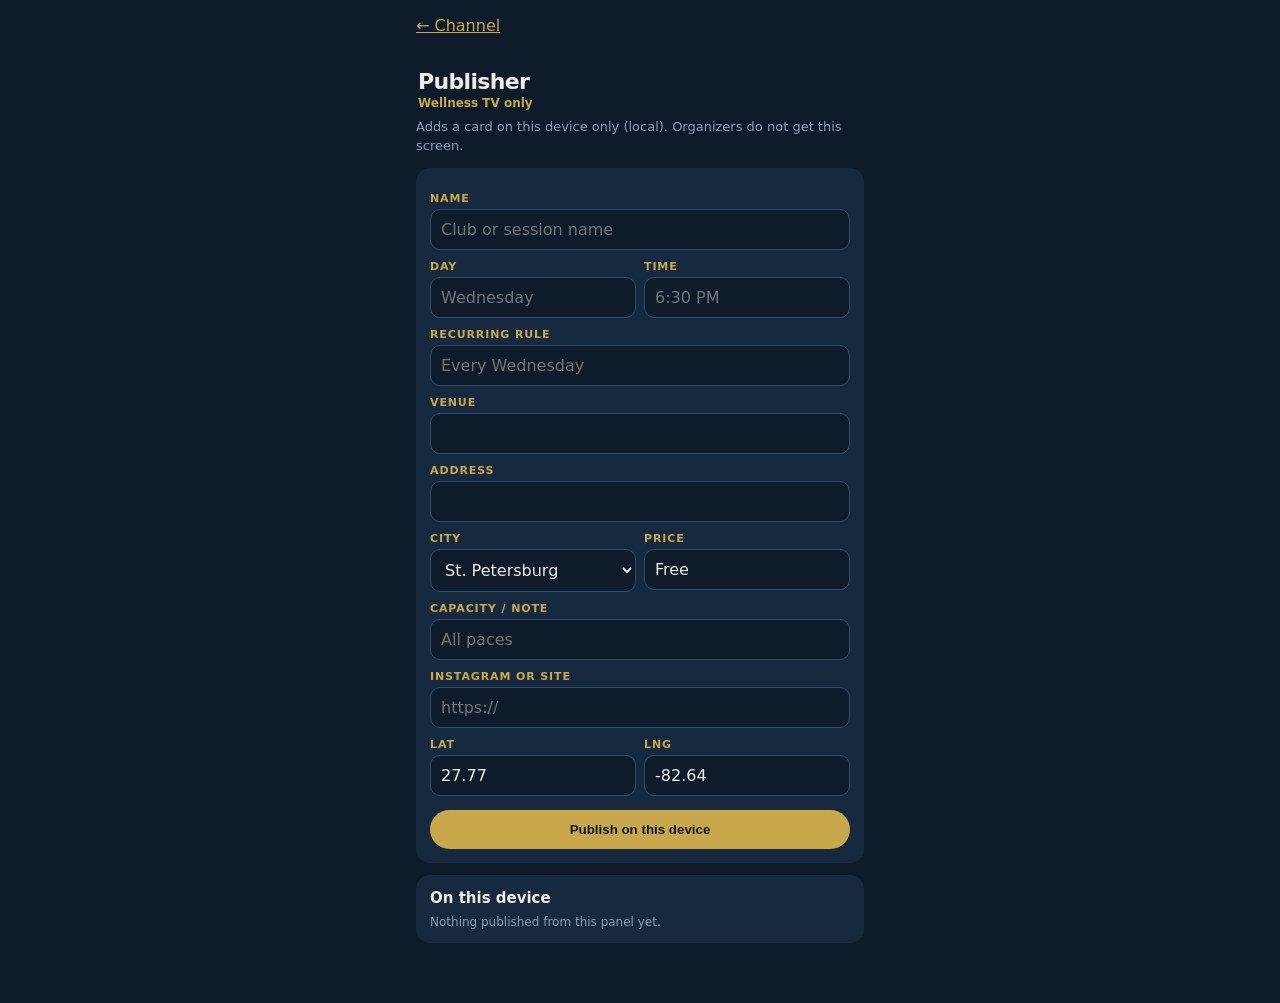
==== admin.html @ cfe175db "Add Wellness TV V1 home (HTML PWA)" ====
<!DOCTYPE html>
<html lang="en">
<head>
  <meta charset="utf-8" />
  <meta name="viewport" content="width=device-width, initial-scale=1" />
  <title>Wellness TV · Publisher</title>
  <link rel="stylesheet" href="./styles.css" />
  <style>
    .box { margin: 12px 16px; background: var(--card); border-radius: 14px; padding: 14px; }
    label { display: block; font-size: 11px; color: var(--gold); letter-spacing: .08em; margin: 10px 0 4px; font-weight: 700; }
    input, select { width: 100%; background: #0d1b2a; color: var(--cream); border: 1px solid var(--line); border-radius: 10px; padding: 10px; font: inherit; }
    button.publish { margin-top: 14px; width: 100%; background: var(--gold); color: #0d1b2a; border: 0; border-radius: 999px; padding: 12px; font-weight: 800; cursor: pointer; }
    .row { display: grid; grid-template-columns: 1fr 1fr; gap: 8px; }
    .item { font-size: 13px; padding: 8px 0; border-bottom: 1px solid var(--line); display: flex; justify-content: space-between; gap: 8px; }
    .del { background: none; border: 0; color: #e85d4c; cursor: pointer; }
    a.back { color: var(--gold); margin: 16px; display: inline-block; }
    .note { color: var(--muted); font-size: 13px; line-height: 1.45; margin: 0 16px 8px; }
  </style>
</head>
<body>
  <a class="back" href="./index.html">← Channel</a>
  <header class="top">
    <div class="brand">Publisher</div>
    <div class="sub">Wellness TV only</div>
  </header>
  <p class="note">Adds a card on this device only (local). Organizers do not get this screen.</p>
  <form class="box" id="form">
    <label>NAME</label><input name="name" required placeholder="Club or session name" />
    <div class="row">
      <div><label>DAY</label><input name="day" required placeholder="Wednesday" /></div>
      <div><label>TIME</label><input name="time" required placeholder="6:30 PM" /></div>
    </div>
    <label>RECURRING RULE</label><input name="rule" placeholder="Every Wednesday" />
    <label>VENUE</label><input name="venue" required />
    <label>ADDRESS</label><input name="address" required />
    <div class="row">
      <div><label>CITY</label><select name="city"><option>St. Petersburg</option><option>Tampa</option></select></div>
      <div><label>PRICE</label><input name="price" value="Free" /></div>
    </div>
    <label>CAPACITY / NOTE</label><input name="capacity" placeholder="All paces" />
    <label>INSTAGRAM OR SITE</label><input name="instagram" placeholder="https://" />
    <div class="row">
      <div><label>LAT</label><input name="lat" value="27.77" /></div>
      <div><label>LNG</label><input name="lng" value="-82.64" /></div>
    </div>
    <button class="publish" type="submit">Publish on this device</button>
  </form>
  <div class="box">
    <h2 style="font-size:15px;margin-bottom:8px;">On this device</h2>
    <div id="list"></div>
  </div>
  <script src="./admin.js"></script>
</body>
</html>
---- styles.css ----
:root {
  --bg: #0d1b2a;
  --bg-2: #112236;
  --card: #16293f;
  --gold: #c9a84c;
  --teal: #4ec9b0;
  --cream: #f0ede6;
  --muted: #8aa0b5;
  --line: #2d4f6b;
  --danger: #e85d4c;
}
* { box-sizing: border-box; margin: 0; padding: 0; }
html, body {
  background: var(--bg);
  color: var(--cream);
  font-family: Inter, ui-sans-serif, system-ui, -apple-system, Segoe UI, sans-serif;
  min-height: 100%;
}
body { max-width: 480px; margin: 0 auto; padding-bottom: 48px; }
img { display: block; width: 100%; object-fit: cover; }
.top { padding: 18px 18px 8px; }
.brand { font-size: 22px; font-weight: 700; letter-spacing: -0.03em; }
.sub { color: var(--gold); font-size: 12px; font-weight: 600; margin-top: 2px; }
.hero {
  margin: 8px 16px 18px;
  border-radius: 18px;
  overflow: hidden;
  position: relative;
  min-height: 220px;
  background: var(--card);
}
.hero img { height: 220px; }
.hero .shade {
  position: absolute; inset: 0;
  background: linear-gradient(180deg, rgba(13,27,42,.1), rgba(13,27,42,.82));
}
.badge {
  position: absolute; top: 12px; left: 12px;
  background: var(--gold);
  color: #0d1b2a;
  font-size: 10px;
  font-weight: 800;
  letter-spacing: .08em;
  padding: 5px 8px;
  border-radius: 999px;
}
.hero-copy { position: absolute; left: 14px; right: 14px; bottom: 14px; }
.hero-copy h2 { font-size: 18px; line-height: 1.2; }
.hero-copy p { color: var(--muted); font-size: 12px; margin-top: 4px; }
.section { padding: 4px 16px 10px; }
.section h3 {
  font-size: 12px;
  letter-spacing: .14em;
  color: var(--gold);
  margin-bottom: 10px;
  font-weight: 700;
}
.wall { display: grid; grid-template-columns: repeat(4, 1fr); gap: 8px; }
.wall figure { background: var(--card); border-radius: 12px; overflow: hidden; }
.wall img { height: 78px; }
.wall figcaption {
  font-size: 9px; color: var(--muted); padding: 6px 4px 8px; text-align: center; line-height: 1.2;
}
.card {
  display: grid;
  grid-template-columns: 88px 1fr auto;
  gap: 10px;
  background: var(--card);
  border-radius: 14px;
  padding: 8px;
  margin-bottom: 10px;
  align-items: center;
}
.card img { width: 88px; height: 88px; border-radius: 10px; }
.card h4 { font-size: 14px; line-height: 1.25; }
.meta { color: var(--muted); font-size: 12px; margin-top: 4px; }
.price { color: var(--teal); font-size: 12px; margin-top: 4px; font-weight: 600; }
.like {
  width: 36px; height: 36px;
  border: 1px solid var(--line);
  background: transparent;
  color: var(--gold);
  border-radius: 50%;
  font-size: 16px;
  cursor: pointer;
}
.like.on { background: rgba(201,168,76,.15); }
.gallery { display: flex; gap: 8px; overflow-x: auto; padding-bottom: 6px; scrollbar-width: none; }
.gallery img { width: 140px; height: 140px; border-radius: 12px; flex: 0 0 auto; }
#map {
  height: 220px; border-radius: 16px; margin: 0 16px 16px;
  overflow: hidden; border: 1px solid var(--line);
}
.legal { padding: 8px 18px 24px; color: var(--muted); font-size: 11px; line-height: 1.45; }
.legal a { color: var(--gold); }
.sheet {
  position: fixed; inset: 0; background: rgba(0,0,0,.55);
  display: none; align-items: flex-end; justify-content: center; z-index: 20;
}
.sheet.open { display: flex; }
.sheet-card {
  background: var(--bg-2); width: min(480px, 100%);
  border-radius: 20px 20px 0 0; padding: 18px 18px 28px;
}
.sheet-card h3 { font-size: 18px; margin-bottom: 8px; }
.sheet-card p { color: var(--muted); font-size: 14px; margin-bottom: 8px; }
.sheet-card a {
  display: inline-block; margin-top: 8px; color: #0d1b2a; background: var(--gold);
  text-decoration: none; font-weight: 700; font-size: 13px; padding: 10px 14px; border-radius: 999px;
}
.close { float: right; background: none; border: 0; color: var(--cream); font-size: 20px; cursor: pointer; }
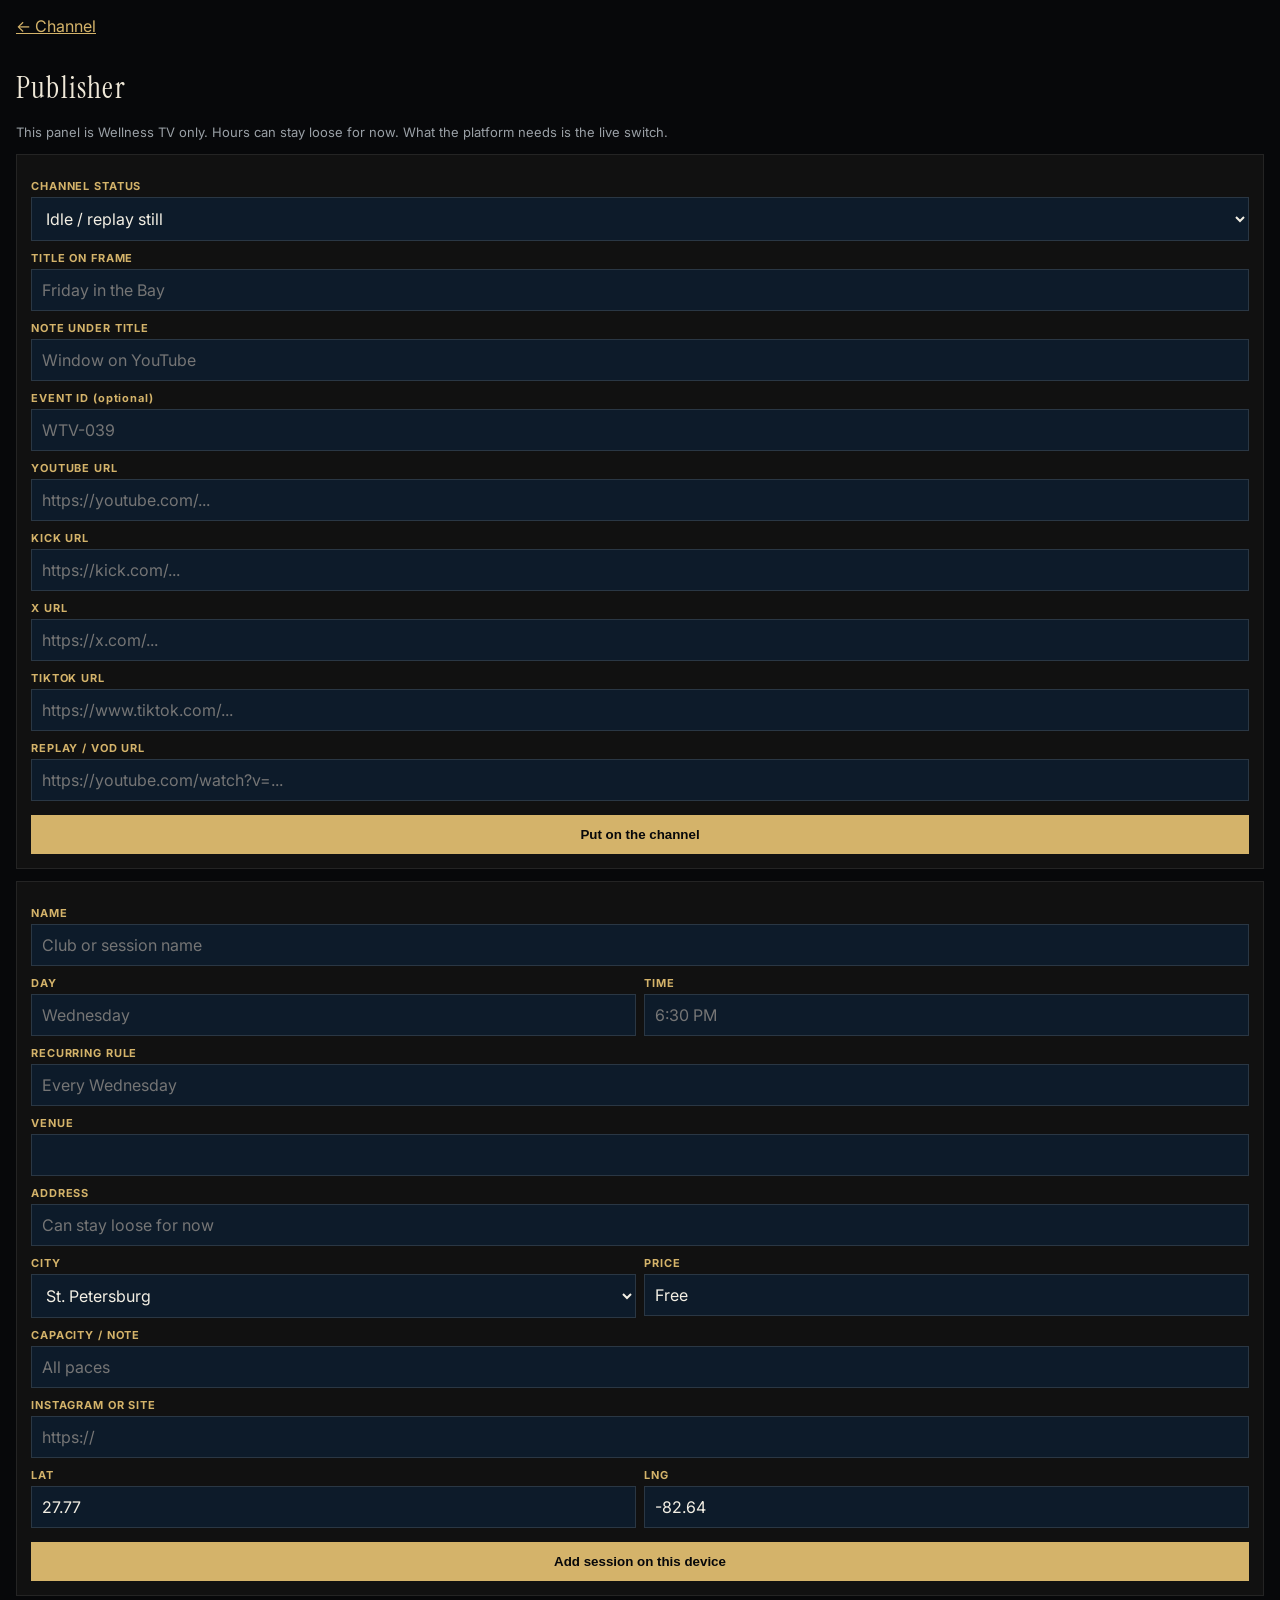
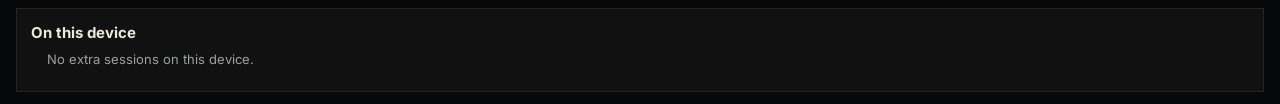
==== commit f71a2134: "Publisher can set ON AIR / NEXT / REPLAY and live window URLs." ====
--- a/admin.html
+++ b/admin.html
@@ -6,24 +6,51 @@
   <title>Wellness TV · Publisher</title>
   <link rel="stylesheet" href="./styles.css" />
   <style>
-    .box { margin: 12px 16px; background: var(--card); border-radius: 14px; padding: 14px; }
-    label { display: block; font-size: 11px; color: var(--gold); letter-spacing: .08em; margin: 10px 0 4px; font-weight: 700; }
-    input, select { width: 100%; background: #0d1b2a; color: var(--cream); border: 1px solid var(--line); border-radius: 10px; padding: 10px; font: inherit; }
-    button.publish { margin-top: 14px; width: 100%; background: var(--gold); color: #0d1b2a; border: 0; border-radius: 999px; padding: 12px; font-weight: 800; cursor: pointer; }
+    .box { margin: 12px 16px; background: var(--card, #111); border: 1px solid rgba(255,255,255,.08); padding: 14px; }
+    label { display: block; font-size: 11px; color: #d4b36a; letter-spacing: .08em; margin: 10px 0 4px; font-weight: 700; }
+    input, select { width: 100%; background: #0d1b2a; color: #f3efe4; border: 1px solid rgba(255,255,255,.12); padding: 10px; font: inherit; }
+    button.publish { margin-top: 14px; width: 100%; background: #d4b36a; color: #07080a; border: 0; padding: 12px; font-weight: 800; cursor: pointer; }
     .row { display: grid; grid-template-columns: 1fr 1fr; gap: 8px; }
-    .item { font-size: 13px; padding: 8px 0; border-bottom: 1px solid var(--line); display: flex; justify-content: space-between; gap: 8px; }
+    .item { font-size: 13px; padding: 8px 0; border-bottom: 1px solid rgba(255,255,255,.08); display: flex; justify-content: space-between; gap: 8px; }
     .del { background: none; border: 0; color: #e85d4c; cursor: pointer; }
-    a.back { color: var(--gold); margin: 16px; display: inline-block; }
-    .note { color: var(--muted); font-size: 13px; line-height: 1.45; margin: 0 16px 8px; }
+    a.back { color: #d4b36a; margin: 16px; display: inline-block; }
+    .note { color: #9aa0a6; font-size: 13px; line-height: 1.45; margin: 0 16px 8px; }
   </style>
 </head>
 <body>
   <a class="back" href="./index.html">← Channel</a>
-  <header class="top">
+  <header class="top" style="padding:16px;">
     <div class="brand">Publisher</div>
-    <div class="sub">Wellness TV only</div>
   </header>
-  <p class="note">Adds a card on this device only (local). Organizers do not get this screen.</p>
+  <p class="note">This panel is Wellness TV only. Hours can stay loose for now. What the platform needs is the live switch.</p>
+
+  <form class="box" id="air">
+    <label>CHANNEL STATUS</label>
+    <select name="status">
+      <option value="idle">Idle / replay still</option>
+      <option value="next">NEXT LIVE</option>
+      <option value="live">ON AIR</option>
+      <option value="replay">REPLAY</option>
+    </select>
+    <label>TITLE ON FRAME</label>
+    <input name="title" placeholder="Friday in the Bay" />
+    <label>NOTE UNDER TITLE</label>
+    <input name="note" placeholder="Window on YouTube" />
+    <label>EVENT ID (optional)</label>
+    <input name="eventId" placeholder="WTV-039" />
+    <label>YOUTUBE URL</label>
+    <input name="youtube" placeholder="https://youtube.com/..." />
+    <label>KICK URL</label>
+    <input name="kick" placeholder="https://kick.com/..." />
+    <label>X URL</label>
+    <input name="x" placeholder="https://x.com/..." />
+    <label>TIKTOK URL</label>
+    <input name="tiktok" placeholder="https://www.tiktok.com/..." />
+    <label>REPLAY / VOD URL</label>
+    <input name="replay" placeholder="https://youtube.com/watch?v=..." />
+    <button class="publish" type="submit">Put on the channel</button>
+  </form>
+
   <form class="box" id="form">
     <label>NAME</label><input name="name" required placeholder="Club or session name" />
     <div class="row">
@@ -32,7 +59,7 @@
     </div>
     <label>RECURRING RULE</label><input name="rule" placeholder="Every Wednesday" />
     <label>VENUE</label><input name="venue" required />
-    <label>ADDRESS</label><input name="address" required />
+    <label>ADDRESS</label><input name="address" placeholder="Can stay loose for now" />
     <div class="row">
       <div><label>CITY</label><select name="city"><option>St. Petersburg</option><option>Tampa</option></select></div>
       <div><label>PRICE</label><input name="price" value="Free" /></div>
@@ -43,7 +70,7 @@
       <div><label>LAT</label><input name="lat" value="27.77" /></div>
       <div><label>LNG</label><input name="lng" value="-82.64" /></div>
     </div>
-    <button class="publish" type="submit">Publish on this device</button>
+    <button class="publish" type="submit">Add session on this device</button>
   </form>
   <div class="box">
     <h2 style="font-size:15px;margin-bottom:8px;">On this device</h2>
--- a/styles.css
+++ b/styles.css
@@ -1,111 +1,131 @@
+@import url("https://fonts.googleapis.com/css2?family=Instrument+Serif:ital@0;1&family=Inter:wght@500;600;700&display=swap");
 :root {
-  --bg: #0d1b2a;
-  --bg-2: #112236;
-  --card: #16293f;
-  --gold: #c9a84c;
-  --teal: #4ec9b0;
-  --cream: #f0ede6;
-  --muted: #8aa0b5;
-  --line: #2d4f6b;
-  --danger: #e85d4c;
+  --bg: #07080a;
+  --gold: #d4b36a;
+  --cream: #efe8d8;
+  --muted: #8a8376;
+  --line: #2a2c32;
+  --teal: #7ec8b3;
 }
 * { box-sizing: border-box; margin: 0; padding: 0; }
-html, body {
-  background: var(--bg);
-  color: var(--cream);
-  font-family: Inter, ui-sans-serif, system-ui, -apple-system, Segoe UI, sans-serif;
-  min-height: 100%;
+html, body { background: var(--bg); color: var(--cream); font-family: Inter, system-ui, sans-serif; }
+img { display: block; width: 100%; object-fit: cover; }
+.hidden { display: none !important; }
+.mast {
+  max-width: 1240px; margin: 0 auto; padding: 18px 20px 6px;
+  display: flex; justify-content: space-between; align-items: baseline;
 }
-body { max-width: 480px; margin: 0 auto; padding-bottom: 48px; }
-img { display: block; width: 100%; object-fit: cover; }
-.top { padding: 18px 18px 8px; }
-.brand { font-size: 22px; font-weight: 700; letter-spacing: -0.03em; }
-.sub { color: var(--gold); font-size: 12px; font-weight: 600; margin-top: 2px; }
-.hero {
-  margin: 8px 16px 18px;
-  border-radius: 18px;
-  overflow: hidden;
-  position: relative;
-  min-height: 220px;
-  background: var(--card);
+.brand { font-family: "Instrument Serif", Georgia, serif; font-size: 30px; letter-spacing: .04em; }
+.ep-tag { font-size: 10px; letter-spacing: .22em; color: var(--gold); }
+.theatre {
+  max-width: 1240px; margin: 0 auto; padding: 6px 16px 10px;
+  display: grid; gap: 12px;
 }
-.hero img { height: 220px; }
-.hero .shade {
+@media (min-width: 960px) {
+  .theatre { grid-template-columns: 110px 1fr 220px; min-height: 520px; }
+}
+.strip { display: flex; gap: 8px; }
+@media (min-width: 960px) {
+  .strip { flex-direction: column; }
+  .cell { flex: 1; height: auto; min-height: 120px; }
+}
+.cell {
+  flex: 0 0 72px; height: 72px; border: 1px solid var(--line);
+  background: #0c0d10; position: relative; overflow: hidden;
+}
+.cell::before, .cell::after {
+  content: ""; position: absolute; left: 0; right: 0; height: 7px;
+  background: repeating-linear-gradient(90deg, #1c1d22 0 7px, transparent 7px 13px);
+}
+.cell::before { top: 0; }
+.cell::after { bottom: 0; }
+.cell span {
+  position: absolute; inset: 12px 6px; display: flex; align-items: center; justify-content: center;
+  font-size: 8px; letter-spacing: .14em; color: var(--muted); text-align: center;
+}
+.stage { display: flex; }
+.frame { position: relative; background: #000; width: 100%; }
+.frame img { height: min(62vh, 560px); min-height: 280px; }
+.shade {
   position: absolute; inset: 0;
-  background: linear-gradient(180deg, rgba(13,27,42,.1), rgba(13,27,42,.82));
+  background: linear-gradient(180deg, rgba(7,8,10,.15) 30%, rgba(7,8,10,.94));
 }
+.play {
+  position: absolute; left: 50%; top: 44%; transform: translate(-50%,-50%);
+  width: 72px; height: 72px; border-radius: 50%; border: 1px solid var(--cream);
+  background: rgba(7,8,10,.28); color: var(--cream); font-size: 22px; cursor: pointer;
+}
+.lower { position: absolute; left: 22px; right: 22px; bottom: 20px; }
 .badge {
-  position: absolute; top: 12px; left: 12px;
-  background: var(--gold);
-  color: #0d1b2a;
-  font-size: 10px;
-  font-weight: 800;
-  letter-spacing: .08em;
-  padding: 5px 8px;
-  border-radius: 999px;
+  display: inline-block; font-size: 10px; letter-spacing: .2em; color: var(--gold);
+  border: 1px solid var(--gold); padding: 4px 9px; margin-bottom: 10px;
 }
-.hero-copy { position: absolute; left: 14px; right: 14px; bottom: 14px; }
-.hero-copy h2 { font-size: 18px; line-height: 1.2; }
-.hero-copy p { color: var(--muted); font-size: 12px; margin-top: 4px; }
-.section { padding: 4px 16px 10px; }
-.section h3 {
-  font-size: 12px;
-  letter-spacing: .14em;
-  color: var(--gold);
-  margin-bottom: 10px;
-  font-weight: 700;
+.badge.live { background: var(--gold); color: #07080a; }
+.lower h1 {
+  font-family: "Instrument Serif", Georgia, serif;
+  font-size: clamp(34px, 6vw, 64px); font-weight: 400; line-height: .9;
 }
-.wall { display: grid; grid-template-columns: repeat(4, 1fr); gap: 8px; }
-.wall figure { background: var(--card); border-radius: 12px; overflow: hidden; }
-.wall img { height: 78px; }
-.wall figcaption {
-  font-size: 9px; color: var(--muted); padding: 6px 4px 8px; text-align: center; line-height: 1.2;
+.lower p { color: var(--muted); margin-top: 8px; font-size: 13px; max-width: 36ch; }
+.credits { padding: 4px 0 4px 8px; }
+@media (min-width: 960px) {
+  .credits { border-left: 1px solid var(--line); padding-left: 16px; }
 }
+.credits h4 { font-size: 10px; letter-spacing: .2em; color: var(--gold); margin-bottom: 16px; }
+.cr { display: grid; grid-template-columns: 62px 1fr; gap: 8px; margin-bottom: 16px; cursor: pointer; }
+.cr:hover span { color: var(--cream); }
+.cr b { font-size: 13px; letter-spacing: .08em; font-weight: 600; }
+.cr span { font-size: 12px; color: var(--muted); line-height: 1.3; }
+.watch {
+  max-width: 1240px; margin: 0 auto; padding: 4px 16px 8px;
+  display: flex; gap: 8px; flex-wrap: wrap;
+}
+.win {
+  font-size: 10px; letter-spacing: .14em; color: var(--muted);
+  border: 1px solid var(--line); padding: 6px 10px;
+}
+.win.go { color: var(--gold); border-color: var(--gold); text-decoration: none; }
+.stills { max-width: 1240px; margin: 0 auto; padding: 8px 16px 4px; }
+.stills h3 { font-size: 10px; letter-spacing: .2em; color: var(--gold); margin-bottom: 10px; }
+.stills-row { display: flex; gap: 8px; overflow-x: auto; scrollbar-width: none; }
+.stills-row img { width: 160px; height: 200px; flex: 0 0 auto; object-fit: cover; }
+.chips {
+  max-width: 1240px; margin: 0 auto; padding: 6px 16px 8px;
+  display: flex; gap: 8px; overflow-x: auto; scrollbar-width: none;
+}
+.chip {
+  border: 0; border-bottom: 1px solid transparent; background: transparent;
+  color: var(--muted); padding: 6px 2px; font-size: 11px; letter-spacing: .16em; cursor: pointer;
+}
+.chip.on { color: var(--gold); border-bottom-color: var(--gold); }
+.board { max-width: 760px; margin: 0 auto; padding: 18px 16px 16px; }
+.guide h3, .side h3 { font-size: 10px; letter-spacing: .2em; color: var(--gold); margin-bottom: 14px; }
 .card {
-  display: grid;
-  grid-template-columns: 88px 1fr auto;
-  gap: 10px;
-  background: var(--card);
-  border-radius: 14px;
-  padding: 8px;
-  margin-bottom: 10px;
-  align-items: center;
+  display: grid; grid-template-columns: 1fr auto; gap: 10px;
+  padding: 12px 0; border-bottom: 1px solid var(--line); cursor: pointer; align-items: center;
 }
-.card img { width: 88px; height: 88px; border-radius: 10px; }
-.card h4 { font-size: 14px; line-height: 1.25; }
-.meta { color: var(--muted); font-size: 12px; margin-top: 4px; }
-.price { color: var(--teal); font-size: 12px; margin-top: 4px; font-weight: 600; }
+.card img { display: none; }
+.card h4 { font-size: 16px; font-weight: 500; font-family: "Instrument Serif", Georgia, serif; }
+.meta { color: var(--muted); font-size: 12px; margin-top: 3px; letter-spacing: .04em; }
+.price { color: var(--muted); font-size: 11px; margin-top: 3px; }
 .like {
-  width: 36px; height: 36px;
-  border: 1px solid var(--line);
-  background: transparent;
-  color: var(--gold);
-  border-radius: 50%;
-  font-size: 16px;
-  cursor: pointer;
+  width: 34px; height: 34px; border: 1px solid var(--line);
+  background: transparent; color: var(--gold); border-radius: 50%; cursor: pointer;
 }
-.like.on { background: rgba(201,168,76,.15); }
-.gallery { display: flex; gap: 8px; overflow-x: auto; padding-bottom: 6px; scrollbar-width: none; }
-.gallery img { width: 140px; height: 140px; border-radius: 12px; flex: 0 0 auto; }
-#map {
-  height: 220px; border-radius: 16px; margin: 0 16px 16px;
-  overflow: hidden; border: 1px solid var(--line);
-}
-.legal { padding: 8px 18px 24px; color: var(--muted); font-size: 11px; line-height: 1.45; }
+.side { max-width: 1240px; margin: 0 auto; padding: 8px 16px 24px; }
+#map { height: 200px; border: 1px solid var(--line); filter: grayscale(.35) contrast(1.05); }
+.legal { max-width: 760px; margin: 0 auto; padding: 8px 20px 48px; color: var(--muted); font-size: 11px; }
 .legal a { color: var(--gold); }
 .sheet {
-  position: fixed; inset: 0; background: rgba(0,0,0,.55);
+  position: fixed; inset: 0; background: rgba(0,0,0,.72);
   display: none; align-items: flex-end; justify-content: center; z-index: 20;
 }
 .sheet.open { display: flex; }
-.sheet-card {
-  background: var(--bg-2); width: min(480px, 100%);
-  border-radius: 20px 20px 0 0; padding: 18px 18px 28px;
-}
-.sheet-card h3 { font-size: 18px; margin-bottom: 8px; }
-.sheet-card p { color: var(--muted); font-size: 14px; margin-bottom: 8px; }
+@media (min-width: 900px) { .sheet { align-items: center; } }
+.sheet-card { background: #111318; width: min(460px, 100%); padding: 22px 22px 30px; }
+.sheet-card h3 { font-family: "Instrument Serif", Georgia, serif; font-size: 30px; margin-bottom: 10px; }
+.sheet-card p { color: var(--muted); margin-bottom: 8px; }
 .sheet-card a {
-  display: inline-block; margin-top: 8px; color: #0d1b2a; background: var(--gold);
-  text-decoration: none; font-weight: 700; font-size: 13px; padding: 10px 14px; border-radius: 999px;
+  display: inline-block; margin-top: 10px; color: #07080a; background: var(--gold);
+  text-decoration: none; font-weight: 700; font-size: 13px; padding: 10px 14px;
 }
 .close { float: right; background: none; border: 0; color: var(--cream); font-size: 20px; cursor: pointer; }
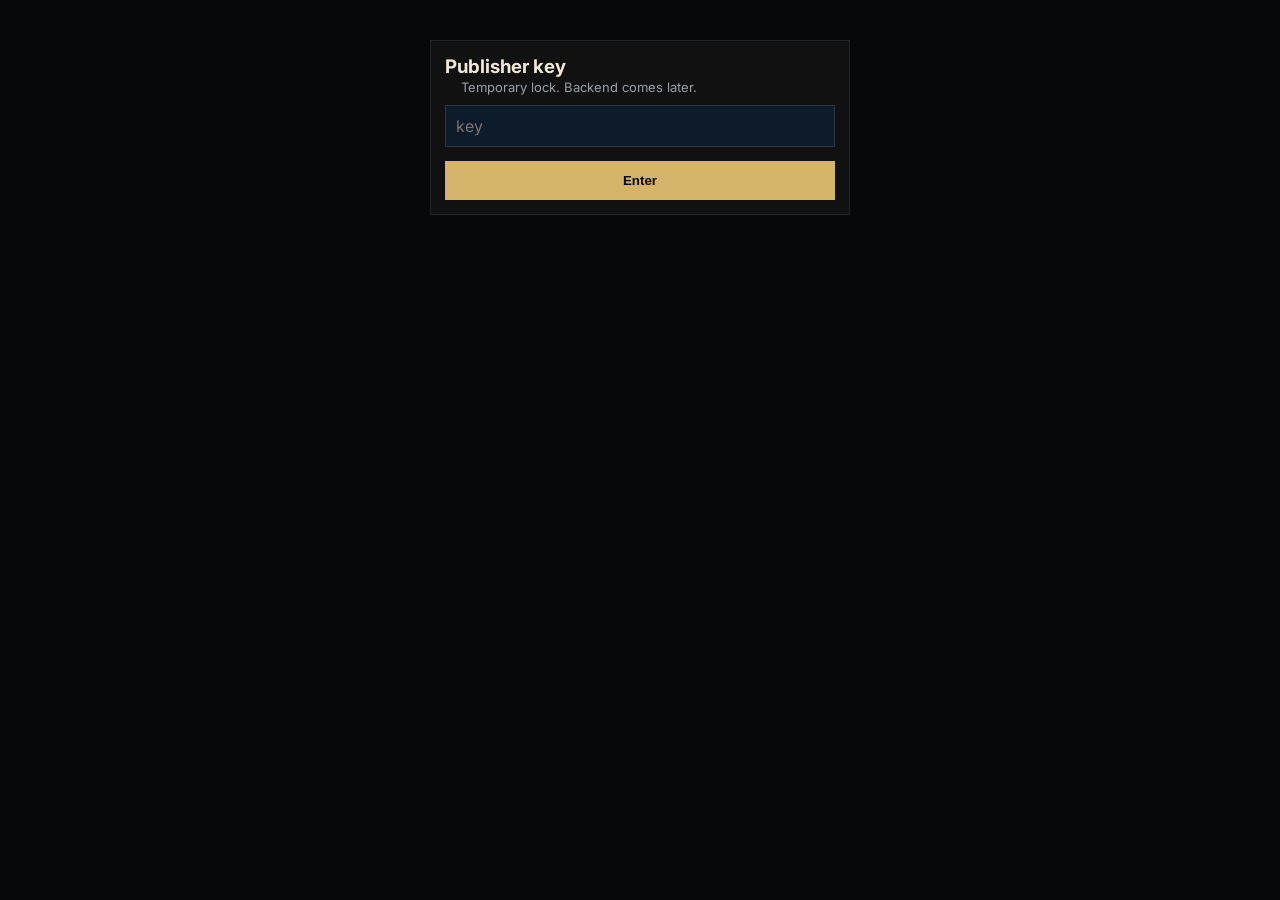
==== commit 16d4662a: "Publisher form for week notices." ====
--- a/admin.html
+++ b/admin.html
@@ -22,12 +22,28 @@
   <header class="top" style="padding:16px;">
     <div class="brand">Publisher</div>
   </header>
-  <p class="note">This panel is Wellness TV only. Hours can stay loose for now. What the platform needs is the live switch.</p>
+  <p class="note">Sunday lock lives here for now. Notices and extra sessions stay on this device until the cloud CMS exists. Live URLs can wait.</p>
+
+  <form class="box" id="notice">
+    <label>WEEK NOTICE</label>
+    <input name="kicker" placeholder="SERIES / RACE WEEKEND / NOTICE" />
+    <label>TITLE</label>
+    <input name="title" required placeholder="Cold Tub Coffee Club" />
+    <label>LINE</label>
+    <input name="line" placeholder="Sat 10am · pin on IG this week" />
+    <label>LINK</label>
+    <input name="url" placeholder="https://" />
+    <button class="publish" type="submit">Post notice this week</button>
+  </form>
+  <div class="box">
+    <h2 style="font-size:15px;margin-bottom:8px;">Notices on this device</h2>
+    <div id="notices"></div>
+  </div>
 
   <form class="box" id="air">
     <label>CHANNEL STATUS</label>
     <select name="status">
-      <option value="idle">Idle / replay still</option>
+      <option value="idle">Idle / dark</option>
       <option value="next">NEXT LIVE</option>
       <option value="live">ON AIR</option>
       <option value="replay">REPLAY</option>
@@ -73,7 +89,7 @@
     <button class="publish" type="submit">Add session on this device</button>
   </form>
   <div class="box">
-    <h2 style="font-size:15px;margin-bottom:8px;">On this device</h2>
+    <h2 style="font-size:15px;margin-bottom:8px;">Sessions on this device</h2>
     <div id="list"></div>
   </div>
   <script src="./admin.js"></script>
